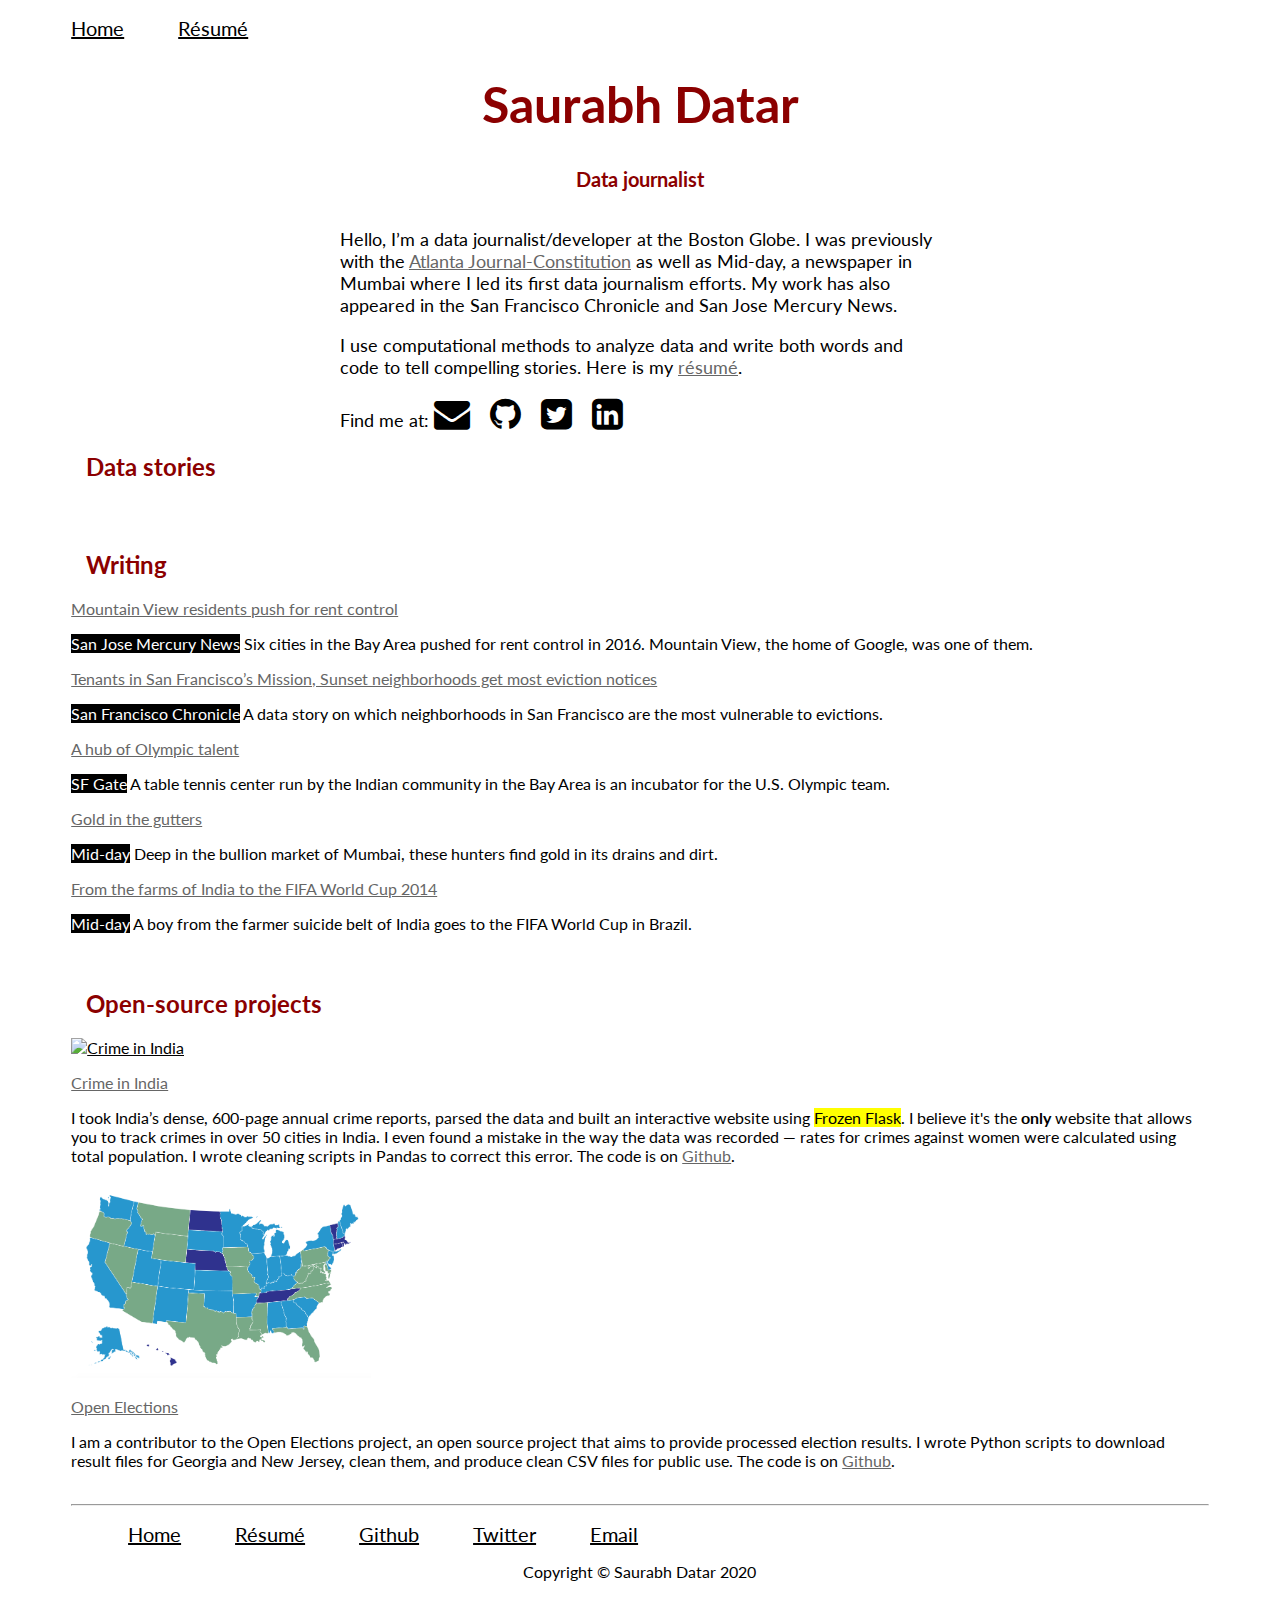
==== index.html @ 2275cf39 "Updated intro" ====
<!DOCTYPE html>
<html lang="en">

<head>
  <link href="https://fonts.googleapis.com/css?family=Lato" rel="stylesheet">
  <meta property="og:title" content="Saurabh Datar | Developer journalist" />
  <meta property="og:description" content="Saurabh Datar is a journalist-programmer interested in using code and data to tell stories." />
  <meta property="og:url" content="http://ssdatar.github.io" />
  <meta property="og:image" content="https://raw.githubusercontent.com/ssdatar/ssdatar.github.io/master/assets/folio.jpg" />

  <meta charset="utf-8">
  <meta http-equiv="X-UA-Compatible" content="IE=edge">
  <meta name="viewport" content="width=device-width, initial-scale=1">
  <meta name="author" content="Saurabh Datar">
  <meta name="description" content="Saurabh Datar. Journalist. Programmer">
  <meta name="keywords" content="Saurabh Datar, journalist, data journalism, portfolio, reporting, writing, coding, programming, Stanford, data visualization, news applications">

  <title>Saurabh Datar. Data journalist.</title>
  <link rel="stylesheet" href="https://maxcdn.bootstrapcdn.com/bootstrap/4.0.0-beta/css/bootstrap.min.css" integrity="sha384-/Y6pD6FV/Vv2HJnA6t+vslU6fwYXjCFtcEpHbNJ0lyAFsXTsjBbfaDjzALeQsN6M" crossorigin="anonymous">
  <link rel="stylesheet" href="https://maxcdn.bootstrapcdn.com/font-awesome/4.5.0/css/font-awesome.min.css">

  <!-- Custom CSS -->
  <link href="./css/main.css" rel="stylesheet">
</head>

<body>

  <!-- Navigation -->
  <div class="container">
    <nav>
      <ul>
        <li id="#home"><a href="#">Home</a></li>
        <li id="resume"><a href="./assets/saurabhdatar_resume.pdf" target="blank">Résumé</a></li>
      </ul>
    </nav>
  </div>
  <!-- Page Content -->
  <div class="container">

    <!-- Page Header -->
    <div class="row">
      <div class="intro">
        <h1>Saurabh Datar</h1>
        <h4>Data journalist</h4>
        <p> Hello, I&rsquo;m a data journalist/developer at the Boston Globe. I was previously with the <a href="https://www.myajc.com/online/contacts/saurabh-datar/PmEIytu1cCZq2XFhmSnk3L/" class="linkout" target="_blank">Atlanta Journal-Constitution</a> as well as Mid-day, a newspaper in Mumbai where I led its first data journalism efforts. My work has also appeared in the San Francisco Chronicle and San Jose Mercury News.</p> 

        <p>I use computational methods to analyze data and write both words and code to tell compelling stories. Here is my <a target="_blank" class="linkout" href="./assets/saurabhdatar_resume.pdf" target="blank">résumé</a>.</p>

        <p>Find me at:
          <a href="mailto:saurabhsdatar@gmail.com" target="_blank"><i class="fa fa-envelope fa-2x icon"></i></a>
          <a href="https://github.com/ssdatar" target="_blank"><i class="fa fa-github fa-2x icon"></i></a>
          <a href="https://twitter.com/ssdatar" target="_blank"><i class="fa fa-twitter-square fa-2x icon"></i></a>
          <a href="https://www.linkedin.com/in/saurabhdatar" target="_blank"><i class="fa fa-linkedin-square fa-2x icon"></i></a>
        </p>
      </div>
    </div>
    <!-- /.row -->

  <!-- Projects Row -->
  <div class="row data">
    <h2>Data stories</h2>
  </div>
  <section id="code-projects">
  </section>
  <!-- /section.data -->

  <!-- Writing Projects Row -->
  <section id="writing-projects">
    <div class="row writing">
      <h2>Writing</h2>
    </div>

    <div class="portfolio-item">
      <div class="row">
        <div class="col-xs-12 col-sm-10">
          <a href="http://www.mercurynews.com/2016/07/04/rent-control-mountain-view-among-six-bay-area-cities-where-residents-seek-historically-elusive-statute/" class="linkout" target="_blank">
            <p class="title">Mountain View residents push for rent control</p>
          </a>
          <p><span>San Jose Mercury News</span> Six cities in the Bay Area pushed for rent control in 2016. Mountain View, the home of Google, was one of them.</p>
        </div>
      </div>
    </div>

    <div class="portfolio-item">
      <div class="row">
        <div class="col-xs-12 col-sm-10">
          <a href="http://www.sfchronicle.com/news/article/Tenants-in-San-Francisco-s-Mission-Sunset-8352957.php" class="linkout" target="_blank">
            <p class="title">Tenants in San Francisco&rsquo;s Mission, Sunset neighborhoods get most eviction notices</p>
          </a>
          <p><span>San Francisco Chronicle</span> A data story on which neighborhoods in San Francisco are the most vulnerable to evictions.</p>
        </div>
      </div>
    </div>

    <div class="portfolio-item">
      <div class="row">
        <div class="col-xs-12 col-sm-10">
          <a href="http://blog.sfgate.com/inthepeninsula/2015/12/19/india-community-center-table-tennis-facility-olympic-success/" class="linkout" target="_blank">
            <p class="title">A hub of Olympic talent</p>
          </a>
          <p><span>SF Gate</span> A table tennis center run by the Indian community in the Bay Area is an incubator for the U.S. Olympic team.</p>
        </div>
      </div>
     </div>

     <div class="portfolio-item">
      <div class="row">
        <div class="col-xs-12 col-sm-10">
          <a href="http://www.mid-day.com/articles/meet-the-men-who-hunt-for-gold-in-the-drains-of-mumbai/242973" class="linkout" target="_blank">
            <p class="title">Gold in the gutters</p>
          </a>
          <p><span>Mid-day</span> Deep in the bullion market of Mumbai, these hunters find gold in its drains and dirt.</p>
        </div>
      </div>
     </div>

     <div class="portfolio-item">
      <div class="row">
        <div class="col-xs-12 col-sm-10">
          <a href="http://www.mid-day.com/articles/farm-labourers-son-on-his-way-to-world-cup-in-brazil/15351191" class="linkout" target="_blank">
            <p class="title">From the farms of India to the FIFA World Cup 2014</p>
          </a>
          <p><span>Mid-day</span> A boy from the farmer suicide belt of India goes to the FIFA World Cup in Brazil.</p>
        </div>
      </div>
     </div>
  </section>
  <!-- /section.writing -->


  <section class="open-source">
    <div class="row open-source">
      <h2>Open-source projects</h2>
    </div>

    <div class="portfolio-item">
      <div class="row">
        <div class="col-sm-6 col-md-4">
          <a href="https://crime-in-india.github.io" target="_blank">
            <img class="img-thumbnail" src="https://raw.githubusercontent.com/crime-in-india/crime-in-india.github.io/master/img/crime-in-india.jpg" alt="Crime in India">
          </a>
        </div>

        <div class="col-sm-6 col-md-8">
          <a href="https://crime-in-india.github.io" class="linkout" target="_blank">
            <p class="title">Crime in India</p>
          </a>
          <p>I took India&rsquo;s dense, 600-page annual crime reports, parsed the data and built an interactive website using <mark>Frozen Flask</mark>. I believe it's the <strong>only</strong> website that allows you to track crimes in over 50 cities in India. I even found a mistake in the way the data was recorded &mdash; rates for crimes against women were calculated using total population. I wrote cleaning scripts in Pandas to correct this error. The code is on <a href="https://github.com/crime-in-india" class="linkout">Github</a>.</p>
        </div>
      </div>
    </div>

    <div class="portfolio-item">
      <div class="row">
        <div class="col-sm-6 col-md-4">
          <a href="https://github.com/openelections/" target="_blank">
            <img class="img-thumbnail" src="./assets/open.jpg" alt="Crime in India">
          </a>
        </div>

        <div class="col-sm-6 col-md-8">
          <a href="https://github.com/openelections/" class="linkout" target="_blank">
            <p class="title">Open Elections</p>
          </a>
          <p>I am a contributor to the Open Elections project, an open source project that aims to provide processed election results. I wrote Python scripts to download result files for Georgia and New Jersey, clean them, and produce clean CSV files for public use. The code is on <a href="https://github.com/openelections/" class="linkout">Github</a>.</p>
        </div>
      </div>
    </div>
  </section>

  <hr>

  <!-- Footer -->
  <footer>
    <div class="container">
      <div class="row">
        <nav>
          <ul>
            <li><a href="#">Home</a></li>
            <li><a href="./assets/saurabhdatar_resume.pdf" target="blank">Résumé</a></li>
            <li id="github"><a href="https://github.com/ssdatar" target="blank">Github</a></li>
            <li><a href="https://twitter.com/ssdatar" target="_blank">Twitter</a></li>
            <li><a href="mailto:saurabhsdatar@gmail.com" target="_blank">Email</a></li>
          </ul>
        </nav>

        <div class="col-lg-12">
          <p>Copyright &copy; Saurabh Datar 2020</p>
        </div>
      </div>
    <!-- /.row -->
    </div>
  </footer>

  </div>
  <!-- /.container -->

  <script src="https://d3js.org/d3.v5.min.js"></script>
  <script src="main.js"></script>

</body>
</html>
---- css/main.css ----
body {
  font-family: 'Lato', sans-serif, 'Times New Roman';
 }

.container {
  /*max-width: 50em;*/
  margin: 0 auto;
  width: 90%;
}

li {
  display: inline-block;
  padding-right: 50px;
  font-size: 20px;
}

i {
  color: black;
}

.icon {
  padding-right: 15px;
}

h1 {
  font-size: 50px;
  text-align: center;
  color: darkred;
}

.intro h4 {
  text-align: center;
  font-size: 20px;
  padding-bottom: 10px;
  color: darkred;
}


nav ul{
  padding-left: 0;
  text-align: left;
}

nav ul li:last-child{
  padding-right: 0;
}

section {
  padding: 10px 0 10px 0;
}

#code-projects {
  display: flex;
  flex-wrap: wrap;
  justify-content: space-between;
}

.intro {
  max-width: 600px;
  margin: 0 auto
}

.intro p {
  font-size: 18px;
}


.data, .writing {
  /*margin-bottom: 30px;*/
}

span {
  color: white;
  background-color: black;
}

.data h2,
.writing h2,
.open-source h2 {
  margin-left: 15px;
  /*font-size: 34px;*/
  color: darkred;
}

a {
  color: black;
}

.linkout {
  color: #666666;
}

/*.portfolio-item:hover {
  opacity: 0.65;
  cursor: pointer;
}*/

#code-projects .portfolio-item {
  width: 320px;
  margin: .5em 0;
}

.portfolio-item__title {
  font-size: 1.2em;
  margin: .5em auto;
  line-height: 1.2;
}

.portfolio-item img {
  width: 300px;
}

footer {
  margin: 10px 0;
  text-align: center;
}

.lightbox {
  display: none;
}

.lightbox p {
  font-size: 20px;
}

@media screen and (max-width: 484px) {
  .portfolio-item {
  margin: 1em auto;
  border-bottom: 2px solid #d3d3d3;
  }

  .portfolio-item__title {
    margin: 1em auto;
  }
}
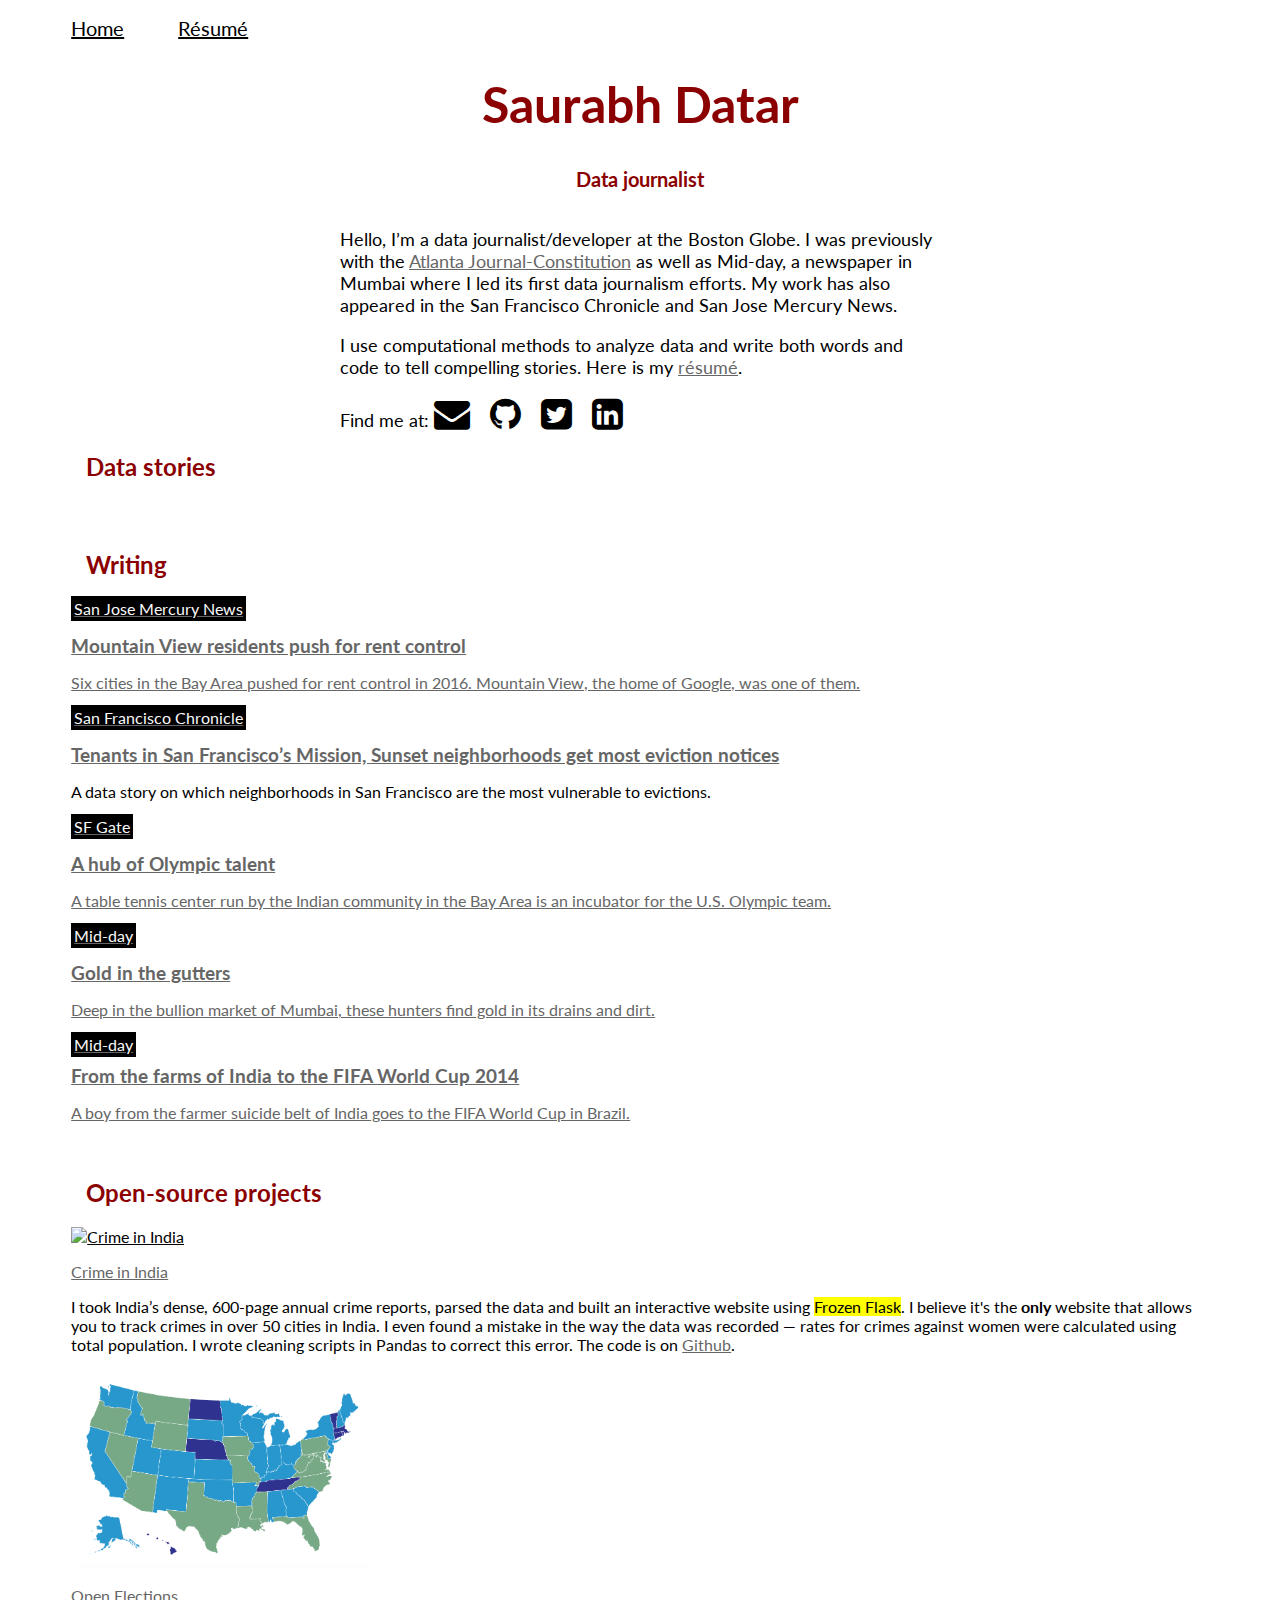
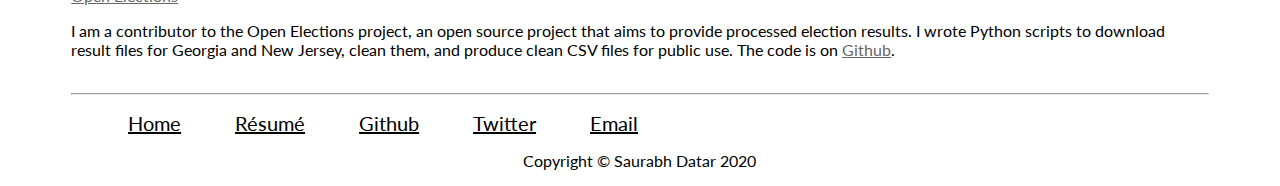
==== commit f2d97019: "more changes" ====
--- a/index.html
+++ b/index.html
@@ -74,9 +74,10 @@
       <div class="row">
         <div class="col-xs-12 col-sm-10">
           <a href="http://www.mercurynews.com/2016/07/04/rent-control-mountain-view-among-six-bay-area-cities-where-residents-seek-historically-elusive-statute/" class="linkout" target="_blank">
-            <p class="title">Mountain View residents push for rent control</p>
-          </a>
-          <p><span>San Jose Mercury News</span> Six cities in the Bay Area pushed for rent control in 2016. Mountain View, the home of Google, was one of them.</p>
+            <p><span>San Jose Mercury News</span></p>
+            <h3 class="portfolio-item__title">Mountain View residents push for rent control</h3>
+            <p>Six cities in the Bay Area pushed for rent control in 2016. Mountain View, the home of Google, was one of them.</p>
+          </a>
         </div>
       </div>
     </div>
@@ -85,9 +86,10 @@
       <div class="row">
         <div class="col-xs-12 col-sm-10">
           <a href="http://www.sfchronicle.com/news/article/Tenants-in-San-Francisco-s-Mission-Sunset-8352957.php" class="linkout" target="_blank">
-            <p class="title">Tenants in San Francisco&rsquo;s Mission, Sunset neighborhoods get most eviction notices</p>
-          </a>
-          <p><span>San Francisco Chronicle</span> A data story on which neighborhoods in San Francisco are the most vulnerable to evictions.</p>
+            <p><span>San Francisco Chronicle</span></p>
+            <h3 class="portfolio-item__title">Tenants in San Francisco&rsquo;s Mission, Sunset neighborhoods get most eviction notices</h3>
+          </a>
+          <p>A data story on which neighborhoods in San Francisco are the most vulnerable to evictions.</p>
         </div>
       </div>
     </div>
@@ -96,9 +98,11 @@
       <div class="row">
         <div class="col-xs-12 col-sm-10">
           <a href="http://blog.sfgate.com/inthepeninsula/2015/12/19/india-community-center-table-tennis-facility-olympic-success/" class="linkout" target="_blank">
-            <p class="title">A hub of Olympic talent</p>
-          </a>
-          <p><span>SF Gate</span> A table tennis center run by the Indian community in the Bay Area is an incubator for the U.S. Olympic team.</p>
+            <p><span>SF Gate</span></p>
+            <h3 class="portfolio-item__title">A hub of Olympic talent</h3>
+          
+            <p>A table tennis center run by the Indian community in the Bay Area is an incubator for the U.S. Olympic team.</p>
+          </a>
         </div>
       </div>
      </div>
@@ -107,9 +111,10 @@
       <div class="row">
         <div class="col-xs-12 col-sm-10">
           <a href="http://www.mid-day.com/articles/meet-the-men-who-hunt-for-gold-in-the-drains-of-mumbai/242973" class="linkout" target="_blank">
-            <p class="title">Gold in the gutters</p>
-          </a>
-          <p><span>Mid-day</span> Deep in the bullion market of Mumbai, these hunters find gold in its drains and dirt.</p>
+            <p><span>Mid-day</span></p>
+            <h3 class="portfolio-item__title">Gold in the gutters</h3>
+            <p>Deep in the bullion market of Mumbai, these hunters find gold in its drains and dirt.</p>
+          </a>
         </div>
       </div>
      </div>
@@ -118,9 +123,10 @@
       <div class="row">
         <div class="col-xs-12 col-sm-10">
           <a href="http://www.mid-day.com/articles/farm-labourers-son-on-his-way-to-world-cup-in-brazil/15351191" class="linkout" target="_blank">
-            <p class="title">From the farms of India to the FIFA World Cup 2014</p>
-          </a>
-          <p><span>Mid-day</span> A boy from the farmer suicide belt of India goes to the FIFA World Cup in Brazil.</p>
+            <span>Mid-day</span>
+            <h3 class="portfolio-item__title">From the farms of India to the FIFA World Cup 2014</h3>
+            <p>A boy from the farmer suicide belt of India goes to the FIFA World Cup in Brazil.</p>
+          </a>
         </div>
       </div>
      </div>
--- a/css/main.css
+++ b/css/main.css
@@ -55,6 +55,10 @@
   justify-content: space-between;
 }
 
+#writing-projects {
+  max-width: 800px;
+}
+
 .intro {
   max-width: 600px;
   margin: 0 auto
@@ -64,14 +68,10 @@
   font-size: 18px;
 }
 
-
-.data, .writing {
-  /*margin-bottom: 30px;*/
-}
-
 span {
-  color: white;
-  background-color: black;
+  color: #fafafa;
+  background-color: #000000;
+  padding: 3px;
 }
 
 .data h2,
@@ -106,6 +106,16 @@
   line-height: 1.2;
 }
 
+.portfolio-item__org {
+  font-size: .9em;
+}
+
+.portfolio-item__org span {
+  background: #000;
+  color: #fafafa;
+  padding: 3px;
+}
+
 .portfolio-item img {
   width: 300px;
 }
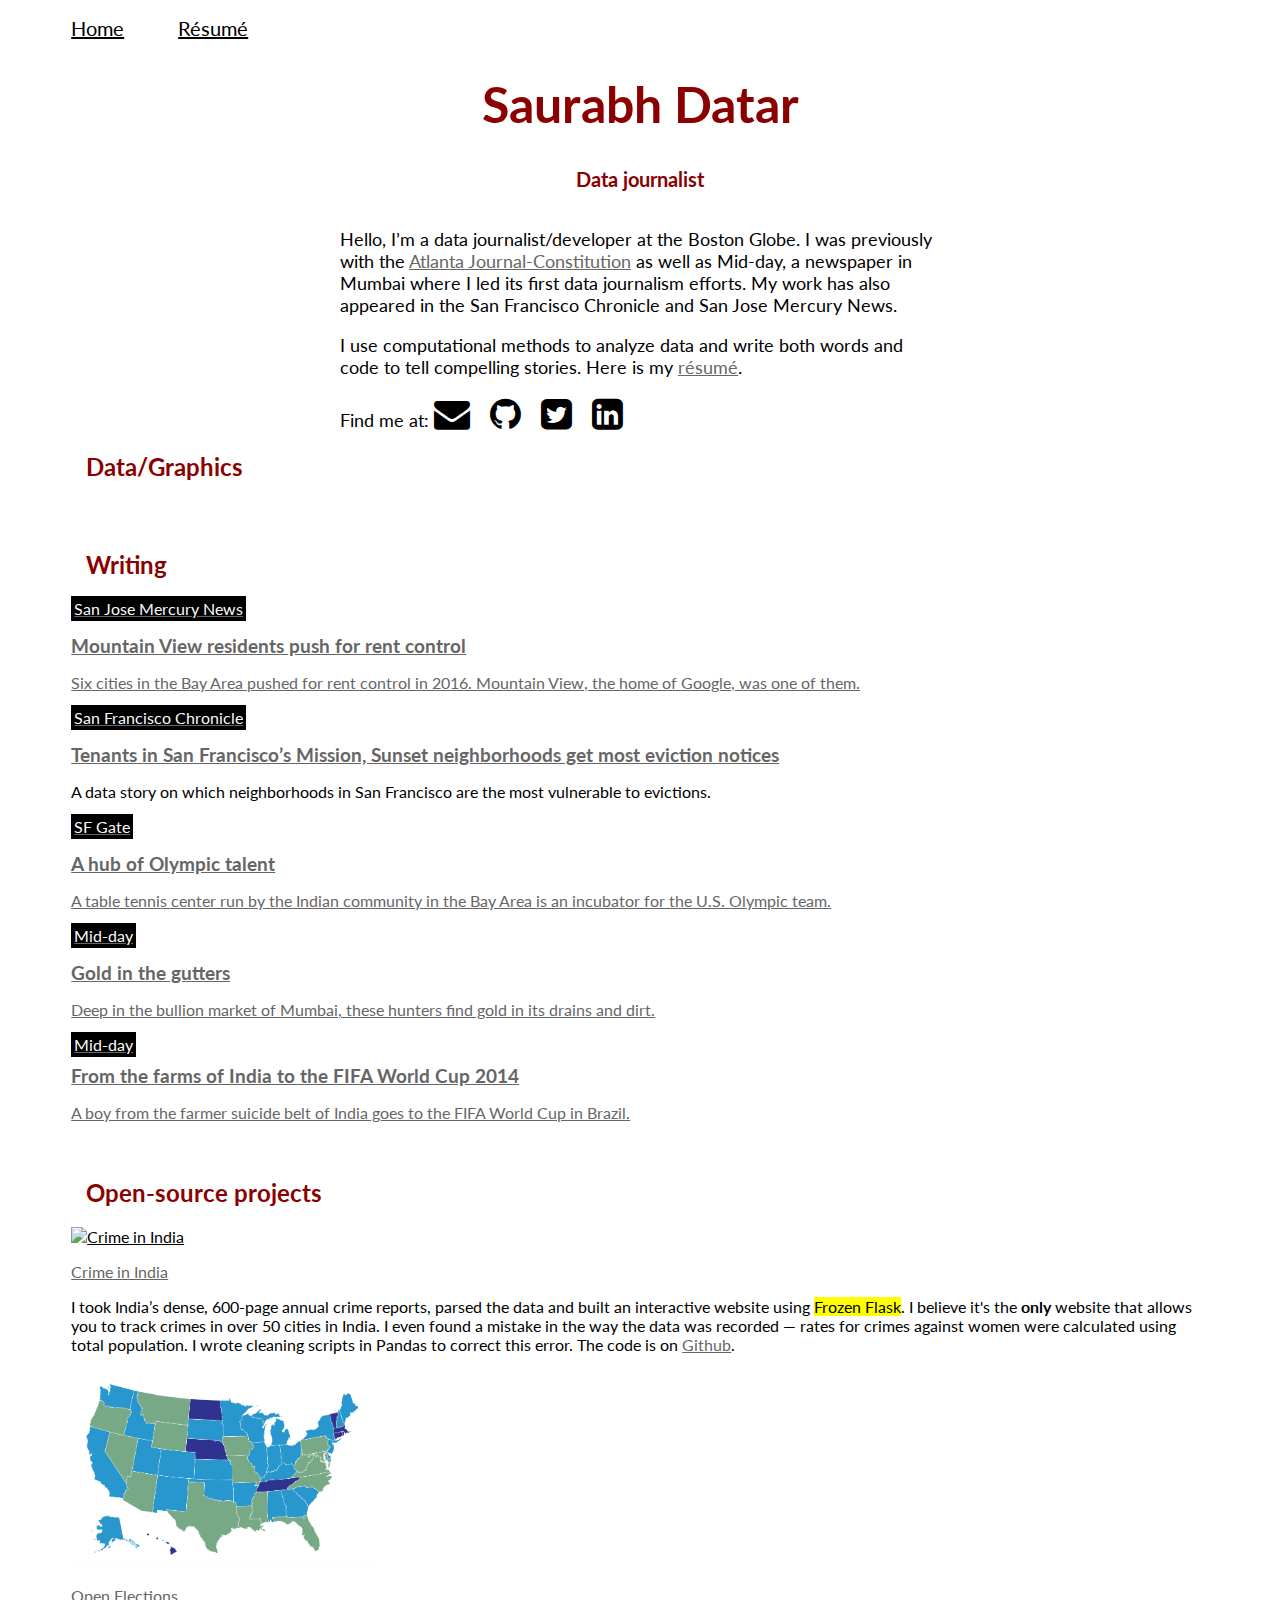
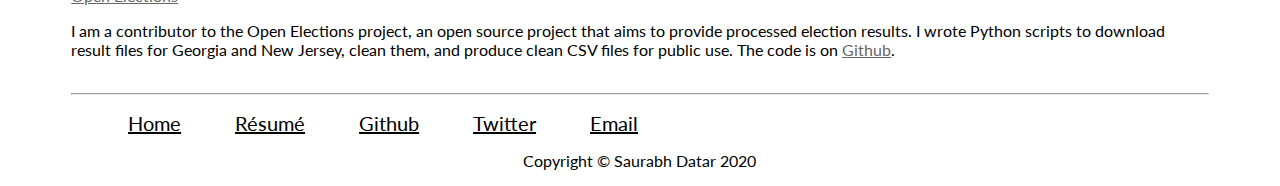
==== commit 9a70df19: "more" ====
--- a/index.html
+++ b/index.html
@@ -58,7 +58,7 @@
 
   <!-- Projects Row -->
   <div class="row data">
-    <h2>Data stories</h2>
+    <h2>Data/Graphics</h2>
   </div>
   <section id="code-projects">
   </section>
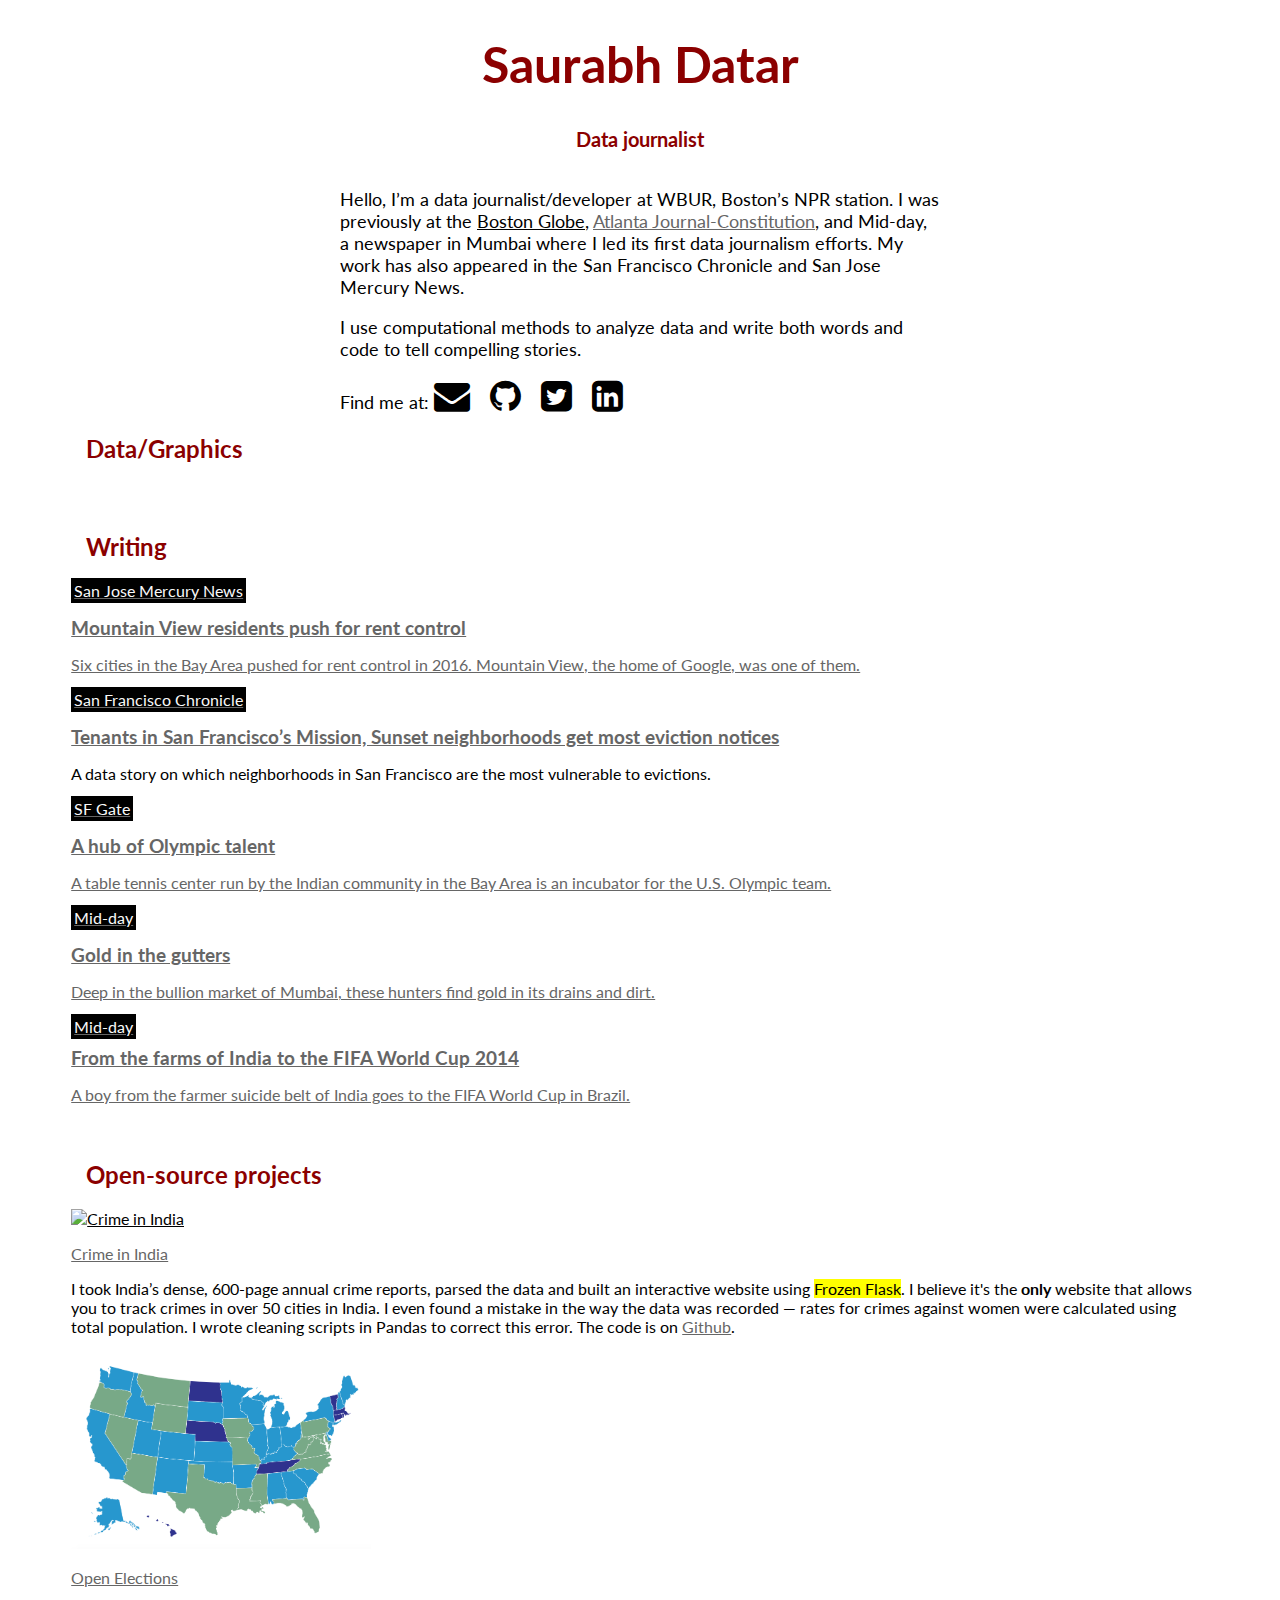
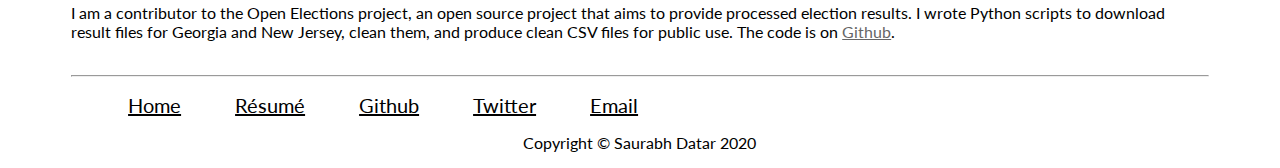
==== commit 0fdd3c5d: "updated" ====
--- a/index.html
+++ b/index.html
@@ -13,7 +13,7 @@
   <meta name="viewport" content="width=device-width, initial-scale=1">
   <meta name="author" content="Saurabh Datar">
   <meta name="description" content="Saurabh Datar. Journalist. Programmer">
-  <meta name="keywords" content="Saurabh Datar, journalist, data journalism, portfolio, reporting, writing, coding, programming, Stanford, data visualization, news applications">
+  <meta name="keywords" content="Saurabh Datar, journalist, data journalism, reporter, writing, coding, programming, Stanford, data visualization, news applications">
 
   <title>Saurabh Datar. Data journalist.</title>
   <link rel="stylesheet" href="https://maxcdn.bootstrapcdn.com/bootstrap/4.0.0-beta/css/bootstrap.min.css" integrity="sha384-/Y6pD6FV/Vv2HJnA6t+vslU6fwYXjCFtcEpHbNJ0lyAFsXTsjBbfaDjzALeQsN6M" crossorigin="anonymous">
@@ -26,14 +26,15 @@
 <body>
 
   <!-- Navigation -->
-  <div class="container">
+  <!-- <div class="container">
     <nav>
       <ul>
         <li id="#home"><a href="#">Home</a></li>
         <li id="resume"><a href="./assets/saurabhdatar_resume.pdf" target="blank">Résumé</a></li>
       </ul>
     </nav>
-  </div>
+  </div> -->
+  
   <!-- Page Content -->
   <div class="container">
 
@@ -42,9 +43,9 @@
       <div class="intro">
         <h1>Saurabh Datar</h1>
         <h4>Data journalist</h4>
-        <p> Hello, I&rsquo;m a data journalist/developer at the Boston Globe. I was previously with the <a href="https://www.myajc.com/online/contacts/saurabh-datar/PmEIytu1cCZq2XFhmSnk3L/" class="linkout" target="_blank">Atlanta Journal-Constitution</a> as well as Mid-day, a newspaper in Mumbai where I led its first data journalism efforts. My work has also appeared in the San Francisco Chronicle and San Jose Mercury News.</p> 
-
-        <p>I use computational methods to analyze data and write both words and code to tell compelling stories. Here is my <a target="_blank" class="linkout" href="./assets/saurabhdatar_resume.pdf" target="blank">résumé</a>.</p>
+        <p> Hello, I&rsquo;m a data journalist/developer at WBUR, Boston&rsquo;s NPR station. I was previously at the <a href="https://muckrack.com/saurabh-datar">Boston Globe</a>, <a href="https://www.myajc.com/online/contacts/saurabh-datar/PmEIytu1cCZq2XFhmSnk3L/" class="linkout" target="_blank">Atlanta Journal-Constitution</a>, and Mid-day, a newspaper in Mumbai where I led its first data journalism efforts. My work has also appeared in the San Francisco Chronicle and San Jose Mercury News.</p> 
+
+        <p>I use computational methods to analyze data and write both words and code to tell compelling stories.</p>
 
         <p>Find me at:
           <a href="mailto:saurabhsdatar@gmail.com" target="_blank"><i class="fa fa-envelope fa-2x icon"></i></a>
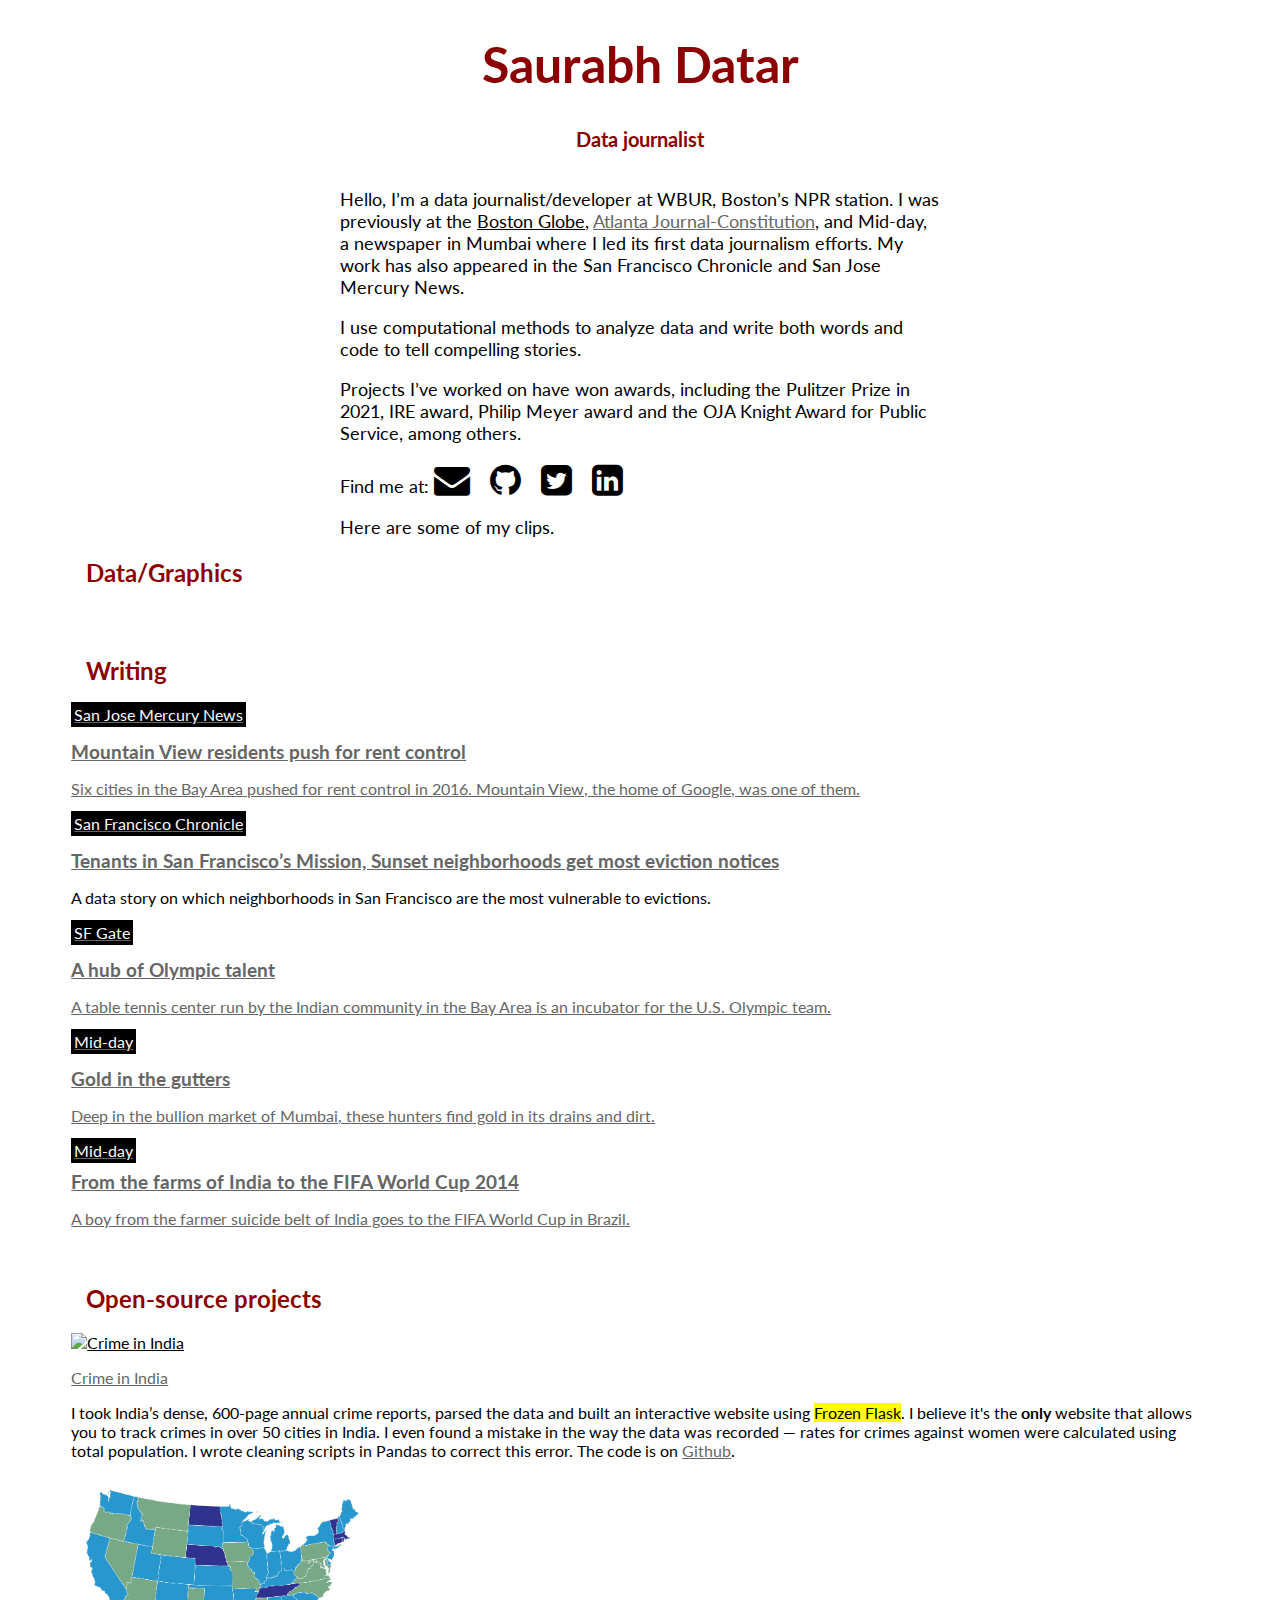
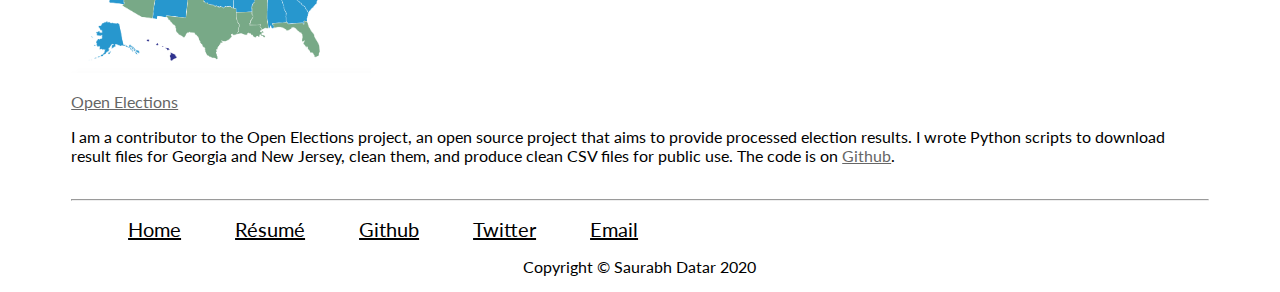
==== commit b301e0b1: "Updating with new projects" ====
--- a/index.html
+++ b/index.html
@@ -47,12 +47,16 @@
 
         <p>I use computational methods to analyze data and write both words and code to tell compelling stories.</p>
 
+        <p>Projects I&rsquo;ve worked on have won awards, including the Pulitzer Prize in 2021, IRE award, Philip Meyer award and the OJA Knight Award for Public Service, among others.</p>
+
         <p>Find me at:
           <a href="mailto:saurabhsdatar@gmail.com" target="_blank"><i class="fa fa-envelope fa-2x icon"></i></a>
           <a href="https://github.com/ssdatar" target="_blank"><i class="fa fa-github fa-2x icon"></i></a>
           <a href="https://twitter.com/ssdatar" target="_blank"><i class="fa fa-twitter-square fa-2x icon"></i></a>
           <a href="https://www.linkedin.com/in/saurabhdatar" target="_blank"><i class="fa fa-linkedin-square fa-2x icon"></i></a>
         </p>
+
+        <p>Here are some of my clips.</p>
       </div>
     </div>
     <!-- /.row -->
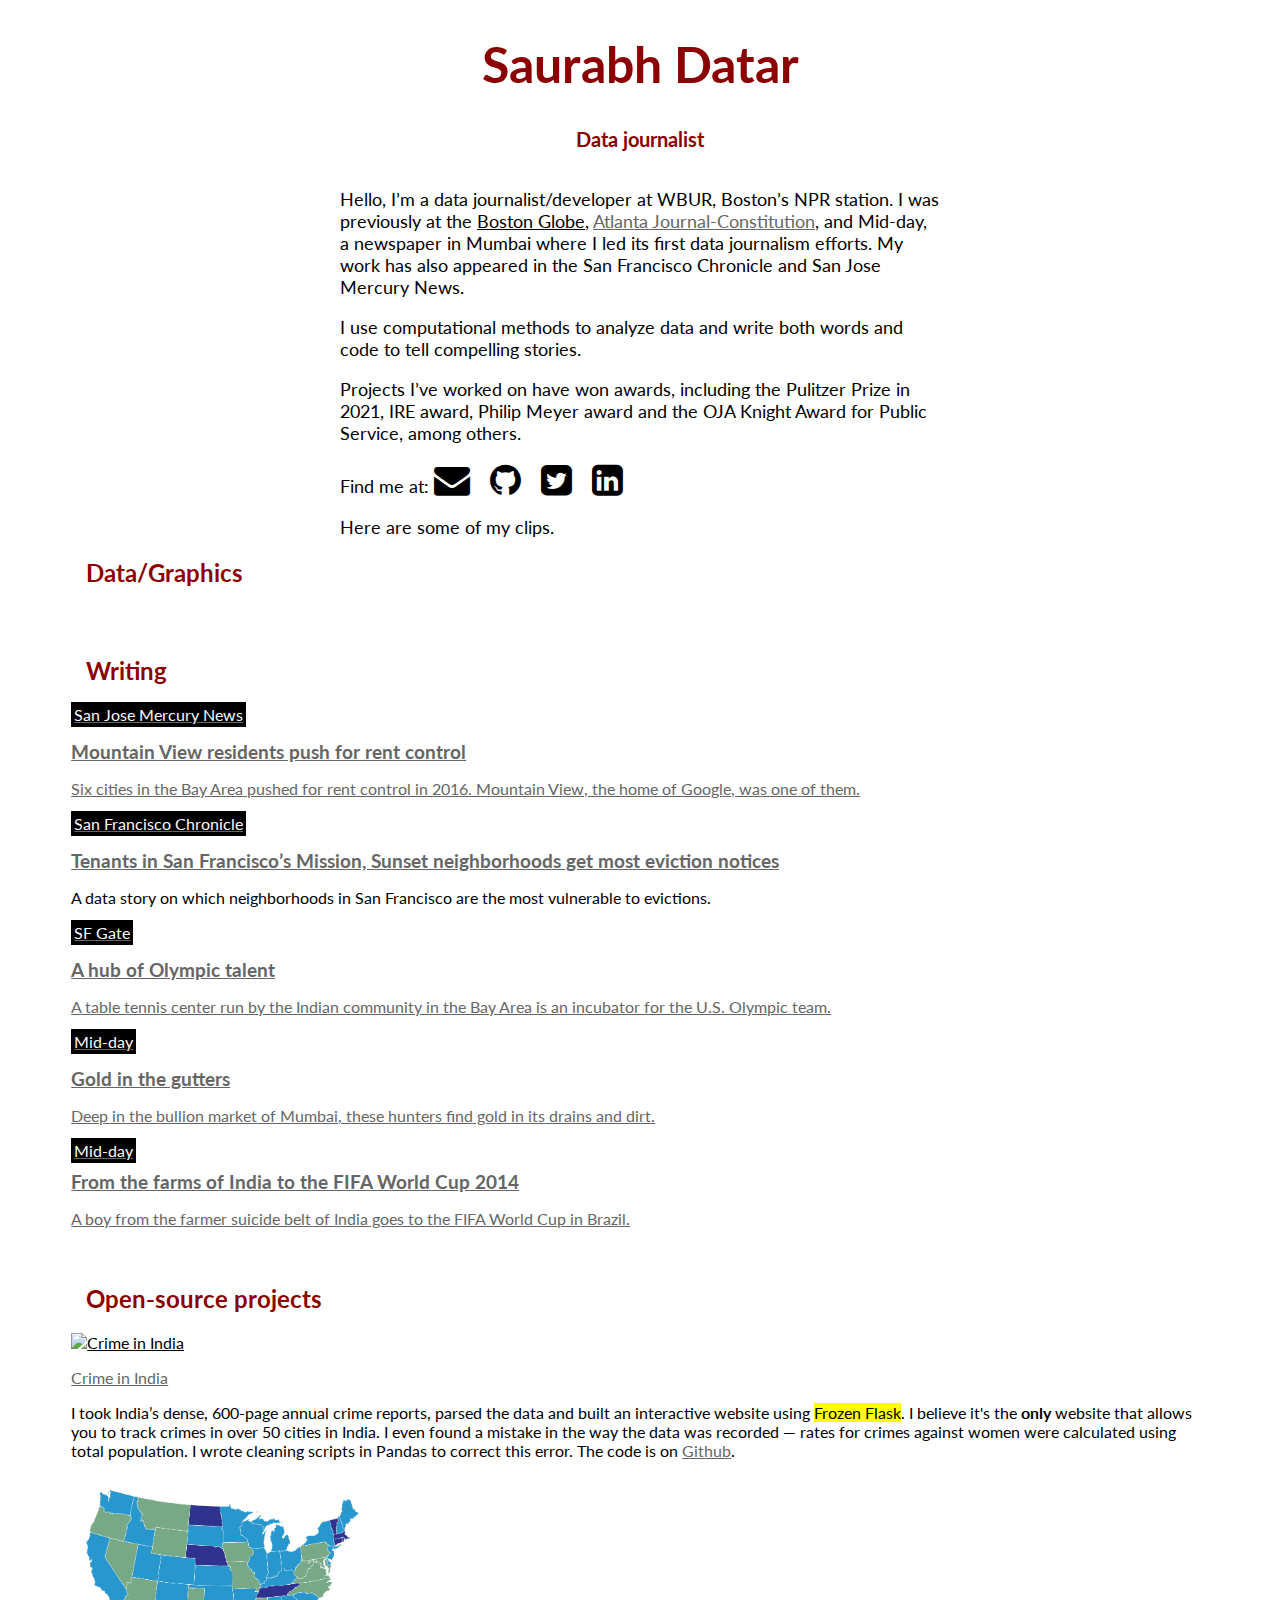
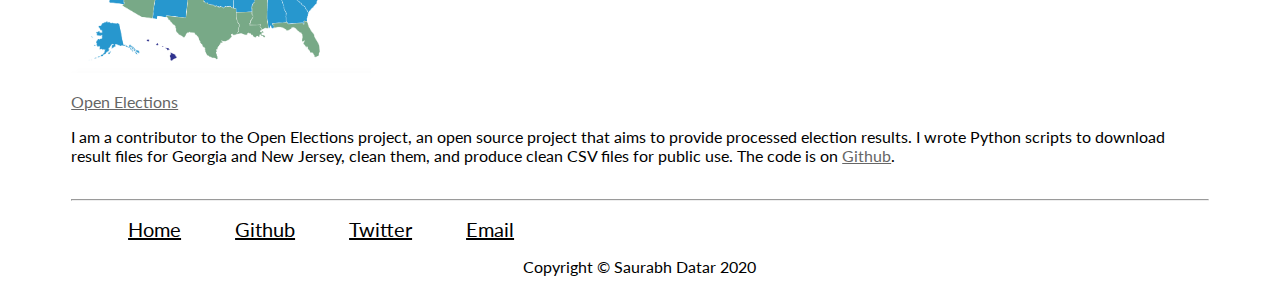
==== commit 4ba7c793: "remove resume" ====
--- a/index.html
+++ b/index.html
@@ -188,7 +188,6 @@
         <nav>
           <ul>
             <li><a href="#">Home</a></li>
-            <li><a href="./assets/saurabhdatar_resume.pdf" target="blank">Résumé</a></li>
             <li id="github"><a href="https://github.com/ssdatar" target="blank">Github</a></li>
             <li><a href="https://twitter.com/ssdatar" target="_blank">Twitter</a></li>
             <li><a href="mailto:saurabhsdatar@gmail.com" target="_blank">Email</a></li>
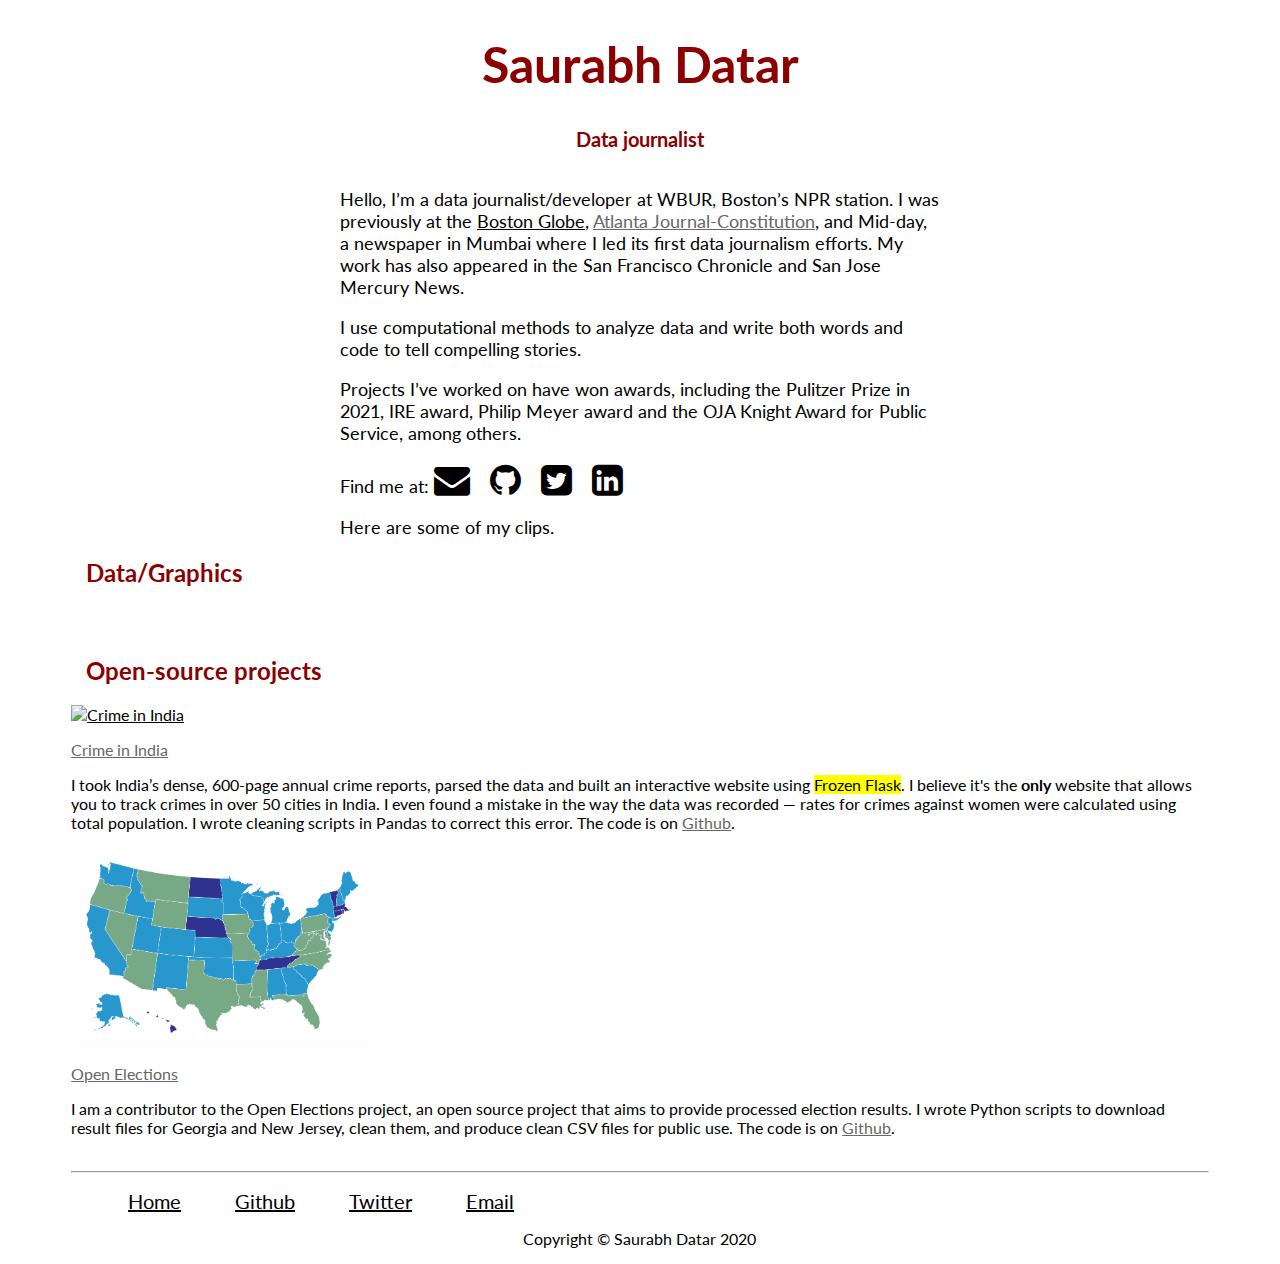
==== commit fe287328: "remove writing section" ====
--- a/index.html
+++ b/index.html
@@ -70,7 +70,7 @@
   <!-- /section.data -->
 
   <!-- Writing Projects Row -->
-  <section id="writing-projects">
+  <!-- <section id="writing-projects">
     <div class="row writing">
       <h2>Writing</h2>
     </div>
@@ -135,8 +135,7 @@
         </div>
       </div>
      </div>
-  </section>
-  <!-- /section.writing -->
+  </section> -->
 
 
   <section class="open-source">
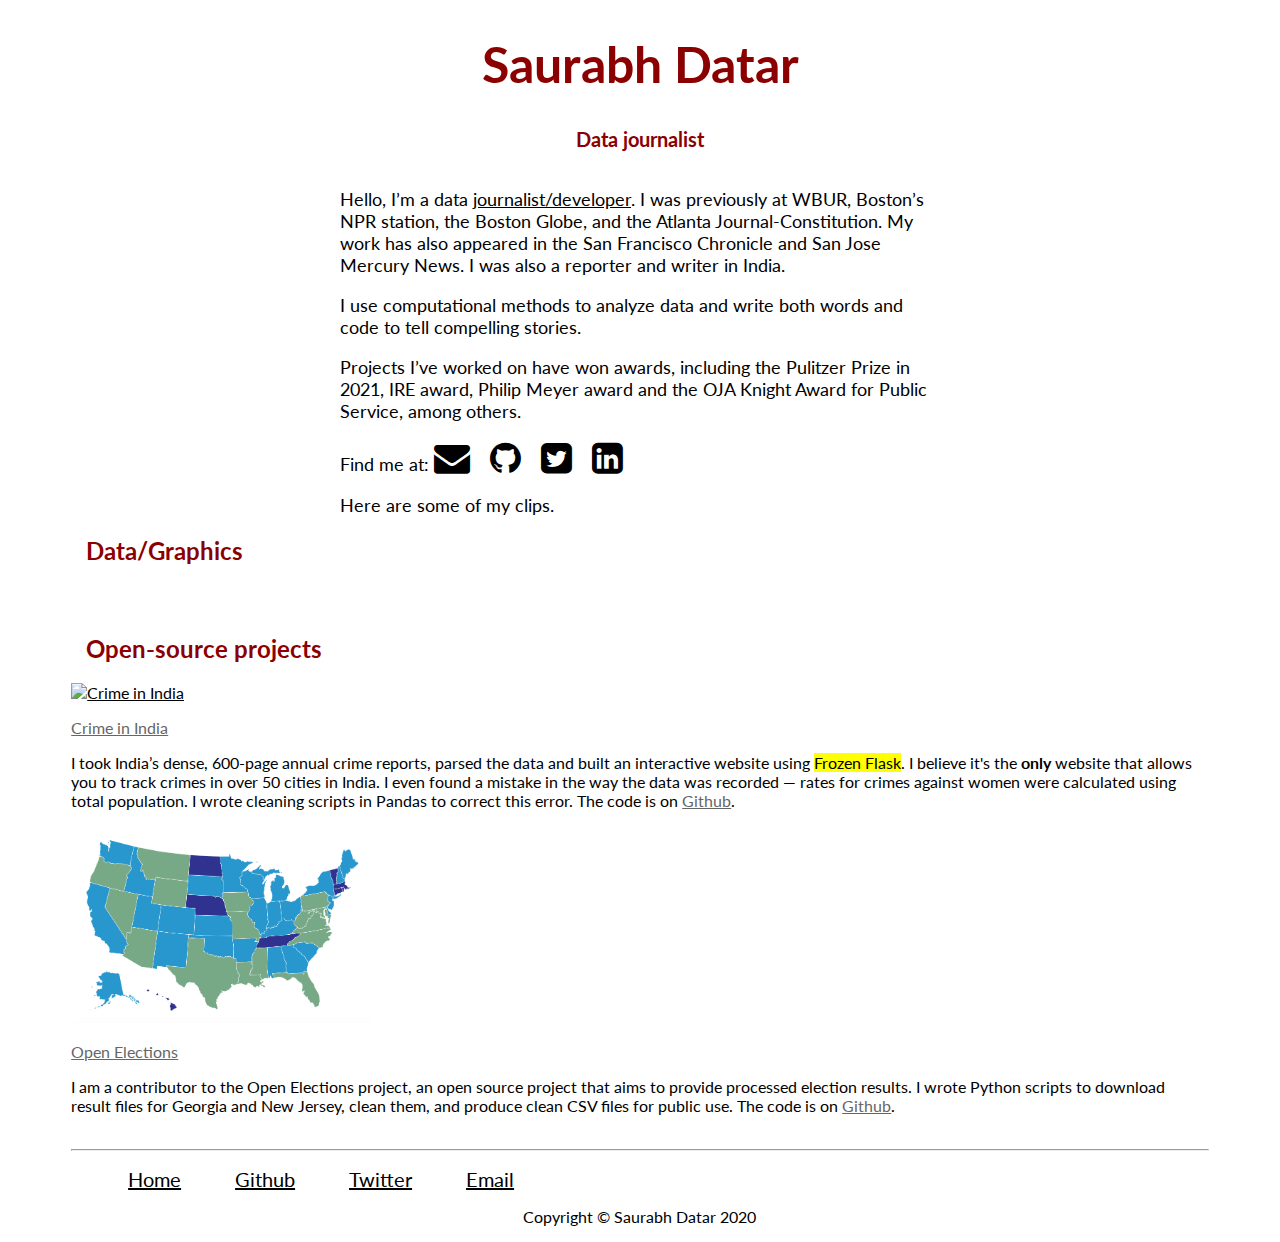
==== commit 52614116: "update'" ====
--- a/index.html
+++ b/index.html
@@ -43,7 +43,7 @@
       <div class="intro">
         <h1>Saurabh Datar</h1>
         <h4>Data journalist</h4>
-        <p> Hello, I&rsquo;m a data journalist/developer at WBUR, Boston&rsquo;s NPR station. I was previously at the <a href="https://muckrack.com/saurabh-datar">Boston Globe</a>, <a href="https://www.myajc.com/online/contacts/saurabh-datar/PmEIytu1cCZq2XFhmSnk3L/" class="linkout" target="_blank">Atlanta Journal-Constitution</a>, and Mid-day, a newspaper in Mumbai where I led its first data journalism efforts. My work has also appeared in the San Francisco Chronicle and San Jose Mercury News.</p> 
+        <p> Hello, I&rsquo;m a data <a href="https://muckrack.com/saurabh-datar">journalist/developer</a>. I was previously at WBUR, Boston&rsquo;s NPR station, the Boston Globe, and the Atlanta Journal-Constitution. My work has also appeared in the San Francisco Chronicle and San Jose Mercury News. I was also a reporter and writer in India.</p> 
 
         <p>I use computational methods to analyze data and write both words and code to tell compelling stories.</p>
 
